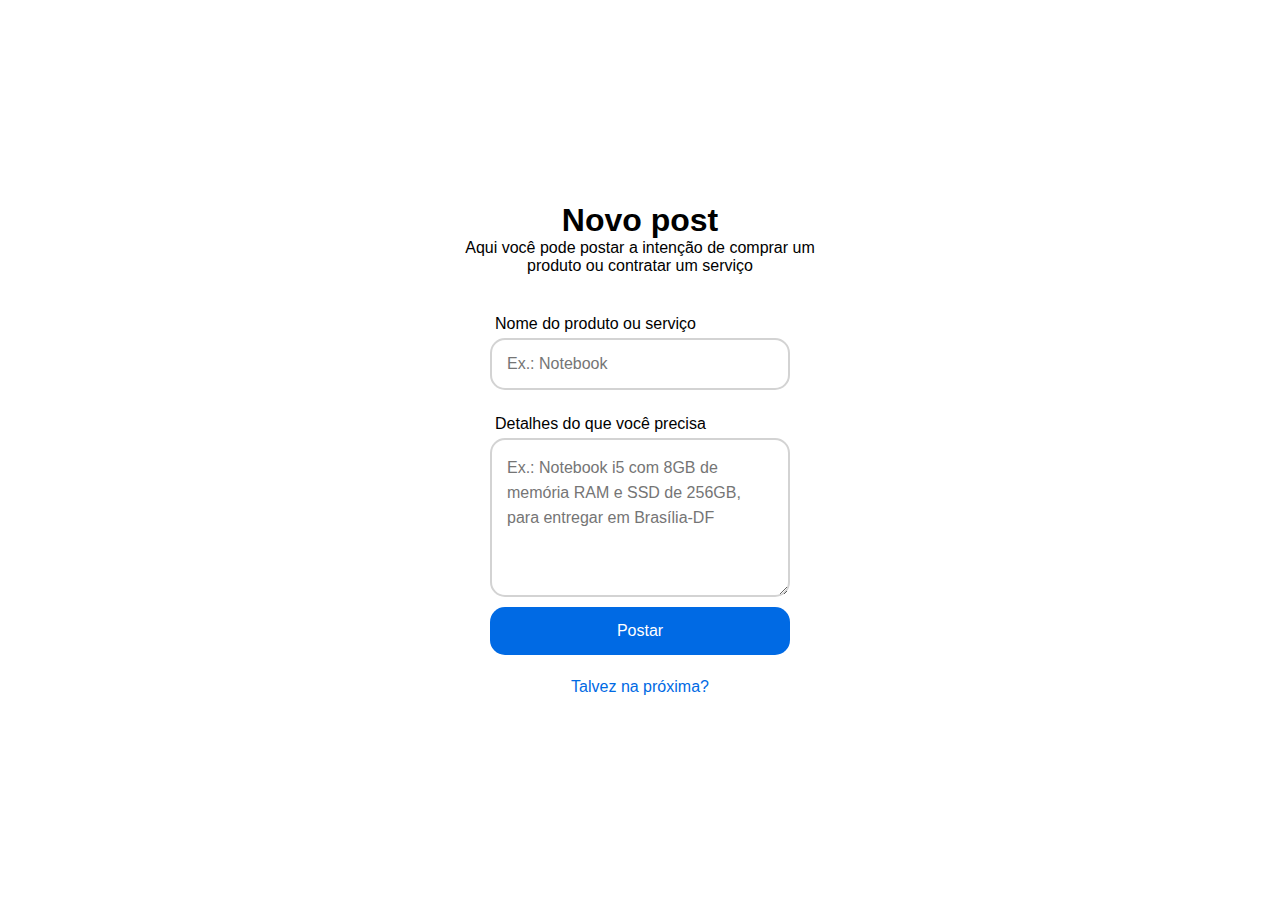
==== new-post/index.html @ 34f4a2df "Criando menu mobile" ====
<!DOCTYPE html>
<html lang="pt-BR">
  <head>
    <meta charset="UTF-8" />
    <meta http-equiv="X-UA-Compatible" content="IE=edge" />
    <meta name="viewport" content="width=device-width, initial-scale=1.0" />
    <title>Advertise | Novo post</title>
    <link rel="stylesheet" href="index.css" />
  </head>
  <body>

    <main class="main-to-forms">
      <h1>Novo post</h1>
      <p class="p-up-forms">Aqui você pode postar a intenção de comprar um produto ou contratar um serviço</p>

      <form id="form">
        <label>Nome do produto ou serviço</label>
        <input type="text" id="title" placeholder="Ex.: Notebook" autocomplete="off" required />
        <label>Detalhes do que você precisa</label>

        <textarea
          id="description"
          rows="5"
          placeholder="Ex.: Notebook i5 com 8GB de memória RAM e SSD de 256GB, para entregar em Brasília-DF"
        ></textarea>

        <input type="submit" class="button" value="Postar" />
      </form>

      <p class="p-sub-form"><a href="../panel/">Talvez na próxima?</a></p>
    </main>

    <script src="index.js"></script>

  </body>
</html>
---- new-post/index.css ----
@import '../styles/general.css';

h1 {
  max-width: 400px;
  text-align: center;
}
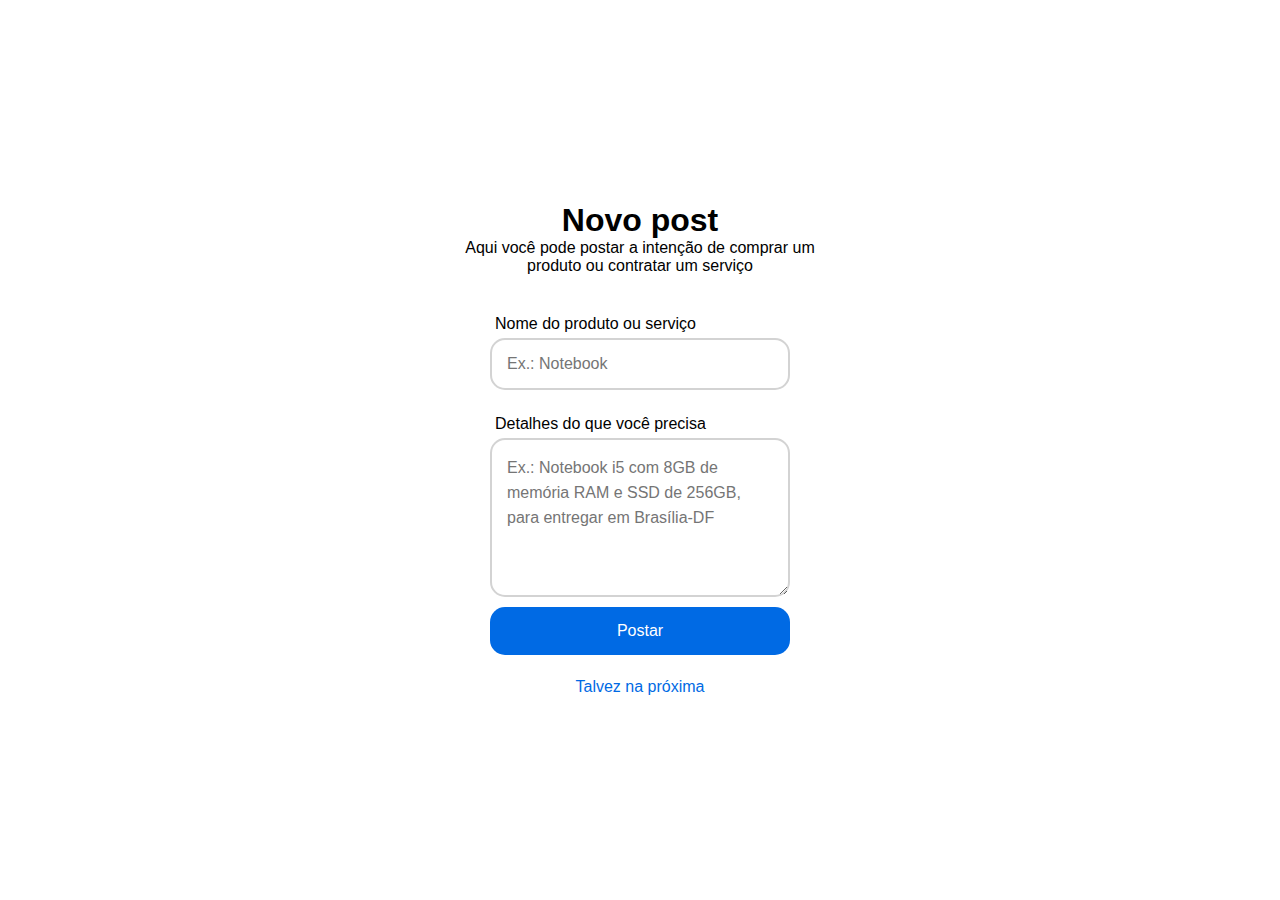
==== commit a54ad2d1: "Criando método para requisição de postagem do post" ====
--- a/new-post/index.html
+++ b/new-post/index.html
@@ -27,10 +27,10 @@
         <input type="submit" class="button" value="Postar" />
       </form>
 
-      <p class="p-sub-form"><a href="../panel/">Talvez na próxima?</a></p>
+      <p class="p-sub-form"><a href="../panel/">Talvez na próxima</a></p>
     </main>
 
-    <script src="index.js"></script>
+    <script type="module" src="index.js"></script>
 
   </body>
 </html>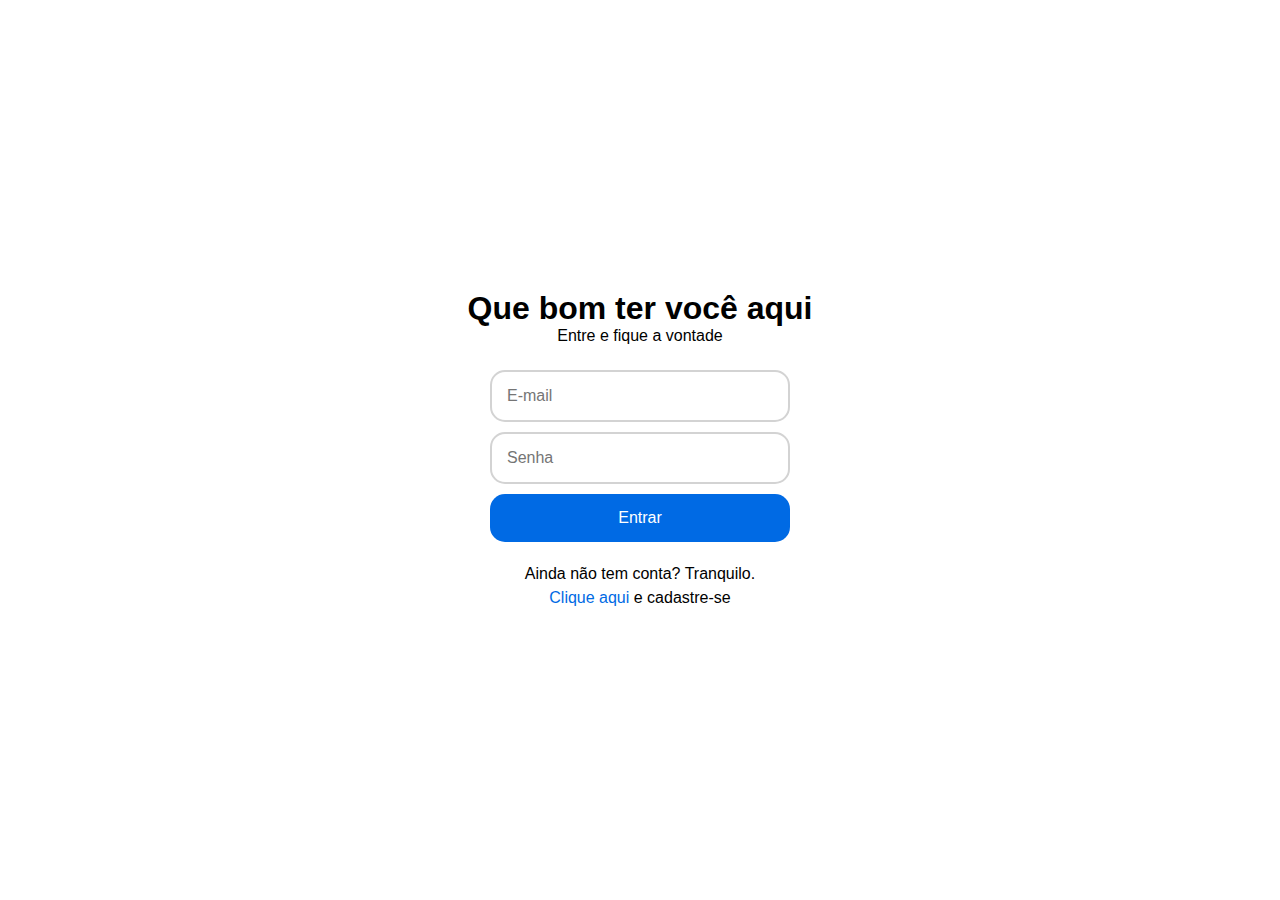
==== commit a1479184: "Salvando últimas alterações" ====
--- a/new-post/index.html
+++ b/new-post/index.html
@@ -6,6 +6,11 @@
     <meta name="viewport" content="width=device-width, initial-scale=1.0" />
     <title>Advertise | Novo post</title>
     <link rel="stylesheet" href="index.css" />
+    <script>
+      if (!sessionStorage.getItem('advertise-token')) {
+        location.href = '../login';
+      }
+    </script>
   </head>
   <body>
 
